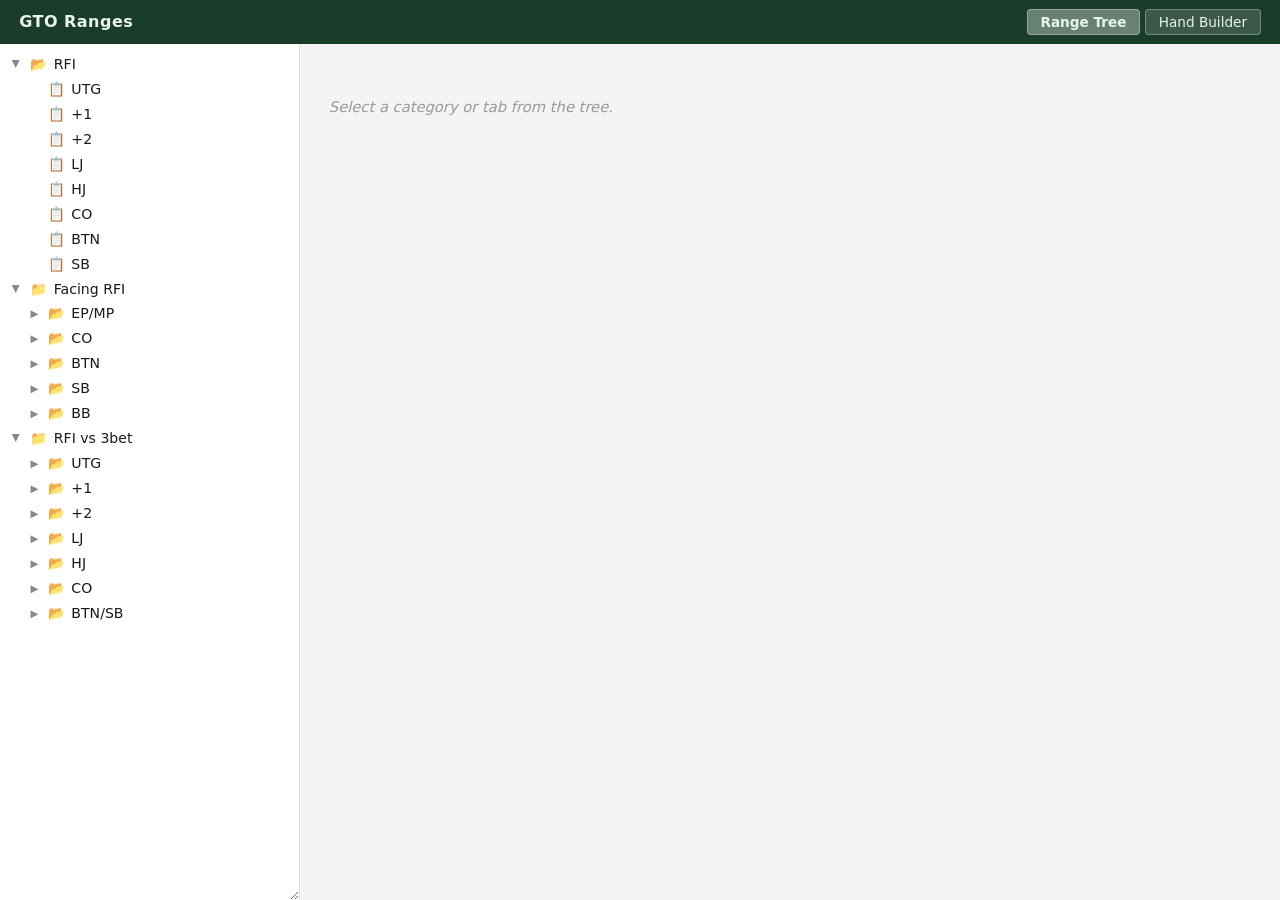
==== web/index.html @ 1d78e266 "Restructure as proper web app with Pokerr JSON format - Replace rm_to_html.py with rm_to_pokerr.py: " ====
<!DOCTYPE html>
<html lang="en">
<head>
<meta charset="utf-8">
<meta name="viewport" content="width=device-width, initial-scale=1">
<title>Pokerr</title>
<link rel="icon" type="image/svg+xml" href="favicon.svg">
<link rel="stylesheet" href="style.css">
</head>
<body>

<div id="load-screen">Loading range data…</div>

<div id="app" style="display:none; flex-direction:column; height:100vh;">
  <header>
    <span id="page-title"></span>
    <nav class="view-nav">
      <button data-view="tree" class="active">Range Tree</button>
      <button data-view="builder">Hand Builder</button>
    </nav>
  </header>

  <div id="tree-view" class="view active">
    <div id="tree-panel"></div>
    <div id="content-panel">
      <p class="placeholder">Select a category or tab from the tree.</p>
    </div>
  </div>

  <div id="builder-view" class="view"></div>
</div>

<script src="app.js"></script>
</body>
</html>
---- web/style.css ----
*, *::before, *::after { box-sizing: border-box; margin: 0; padding: 0; }

body {
  font-family: system-ui, sans-serif;
  background: #f4f4f4;
  color: #1a1a1a;
  display: flex;
  flex-direction: column;
  height: 100vh;
  overflow: hidden;
}

/* ---- Loading / error states ---- */
#load-screen {
  display: flex;
  align-items: center;
  justify-content: center;
  height: 100vh;
  font-size: 1rem;
  color: #555;
}
#load-screen.error { color: #c0392b; }

/* ---- Header ---- */
header {
  background: #1a3d2b;
  color: #e8f5ee;
  padding: .55rem 1.2rem;
  display: flex;
  align-items: center;
  justify-content: space-between;
  gap: 1rem;
  flex-shrink: 0;
}
#page-title { font-size: 1rem; font-weight: 600; letter-spacing: .03em; }

.view-nav { display: flex; gap: .3rem; }
.view-nav button {
  background: rgba(255,255,255,.15);
  border: 1px solid rgba(255,255,255,.3);
  color: #e8f5ee;
  padding: .25rem .8rem;
  border-radius: 4px;
  cursor: pointer;
  font-size: .85rem;
  font-family: inherit;
}
.view-nav button.active { background: rgba(255,255,255,.35); font-weight: 600; }
.view-nav button:hover:not(.active) { background: rgba(255,255,255,.22); }

/* ---- Views ---- */
.view { display: none; flex: 1; overflow: hidden; }
.view.active { display: flex; }

/* ---- Tree view ---- */
#tree-panel {
  width: 300px;
  min-width: 180px;
  background: #fff;
  border-right: 1px solid #ddd;
  overflow-y: auto;
  resize: horizontal;
  padding: .5rem 0;
  flex-shrink: 0;
}
.tree-node { cursor: pointer; user-select: none; }
.tree-node-header {
  display: flex;
  align-items: center;
  gap: .4rem;
  padding: .28rem .6rem;
  border-radius: 4px;
  white-space: nowrap;
  overflow: hidden;
}
.tree-node-header:hover { background: #eef6f1; }
.tree-node-header.active { background: #d2ead9; font-weight: 600; }
.chevron { font-size: .65rem; color: #888; width: .9rem; text-align: center; flex-shrink: 0; transition: transform .15s; }
.chevron.open { transform: rotate(90deg); }
.node-icon { font-size: .85rem; flex-shrink: 0; }
.node-label { font-size: .88rem; overflow: hidden; text-overflow: ellipsis; }
.tree-children { display: none; }
.tree-children.open { display: block; }

#content-panel { flex: 1; padding: 1.4rem 1.8rem; overflow-y: auto; }
#content-panel h2 { font-size: 1.15rem; margin-bottom: .9rem; border-bottom: 1px solid #ccc; padding-bottom: .35rem; color: #1a3d2b; }
.tab-block { margin-bottom: 1.3rem; }
.tab-block h3 { font-size: .95rem; font-weight: 600; margin-bottom: .45rem; color: #333; }

/* ---- Shared range components ---- */
.legend { display: flex; flex-wrap: wrap; gap: .5rem; margin-bottom: 1.2rem; }
.legend-item { display: flex; align-items: center; gap: .35rem; font-size: .8rem; }
.legend-swatch { width: 12px; height: 12px; border-radius: 2px; flex-shrink: 0; }

.range-row { display: flex; align-items: baseline; gap: .5rem; margin-bottom: .3rem; flex-wrap: wrap; }
.range-label {
  font-size: .78rem; font-weight: 700; white-space: nowrap; flex-shrink: 0;
  padding: .15rem .5rem; border-radius: 3px; color: #fff; min-width: 90px; text-align: center;
}
code.range-value {
  background: #f0f0f0; border-radius: 4px; padding: .2rem .5rem;
  font-size: .82rem; word-break: break-all; cursor: pointer; user-select: all;
  transition: background .12s; border: 1px solid transparent;
}
code.range-value:hover { background: #d0e8ff; border-color: #7ab; }
code.range-value.copied { background: #c6f0c6; border-color: #5a5; }

.placeholder { color: #999; font-style: italic; margin-top: 2rem; font-size: .92rem; }

/* ---- Range grid ---- */
.range-grid-wrap { margin-bottom: .9rem; }
.range-grid {
  display: inline-grid;
  grid-template-columns: repeat(13, 30px);
  gap: 1px;
  background: #d8d8d8;
  border: 1px solid #d8d8d8;
  border-radius: 3px;
  overflow: hidden;
}
.grid-cell {
  background: #f0f0f0;
  display: flex; align-items: center; justify-content: center;
  height: 30px;
  font-size: .72rem;
  color: #111;
  cursor: default;
  position: relative;
}
.grid-cell.in-range { color: #111; font-weight: 600; }
.grid-cell:hover {
  outline: 2px solid #333;
  z-index: 1;
  color: #000 !important;
  background: #fffde0 !important;
  font-weight: 700;
  font-size: .8rem;
}
.grid-mini-legend { display: flex; flex-wrap: wrap; gap: .25rem .5rem; margin-top: .35rem; }
.grid-mini-legend-item { display: flex; align-items: center; gap: .25rem; font-size: .72rem; }
.grid-mini-swatch { width: 10px; height: 10px; border-radius: 2px; flex-shrink: 0; }

.range-text-rows { margin-top: .1rem; }

/* ---- Hand Builder view ---- */
#builder-view { flex-direction: column; overflow-y: auto; padding: 1.2rem 1.8rem; gap: .6rem; }

.builder-step {
  background: #fff;
  border: 1px solid #ddd;
  border-radius: 8px;
  overflow: hidden;
  flex-shrink: 0;
}
.builder-step-header {
  background: #1a3d2b;
  color: #e8f5ee;
  padding: .4rem 1rem;
  font-size: .82rem;
  font-weight: 600;
  letter-spacing: .02em;
}
.builder-step-body { padding: .7rem 1rem; }

.builder-chips { display: flex; flex-wrap: wrap; gap: .35rem; margin-bottom: .5rem; }
.builder-chip {
  padding: .22rem .65rem;
  border-radius: 20px;
  border: 1px solid #ccc;
  cursor: pointer;
  font-size: .83rem;
  background: #f7f7f7;
  transition: all .1s;
  white-space: nowrap;
}
.builder-chip:hover { background: #eef6f1; border-color: #5a8; }
.builder-chip.selected { background: #1a3d2b; color: #fff; border-color: #1a3d2b; }

.builder-ranges { border-top: 1px solid #eee; margin-top: .55rem; padding-top: .55rem; }
.builder-empty { font-style: italic; color: #aaa; font-size: .85rem; }

.builder-arrow { text-align: center; color: #bbb; font-size: 1.2rem; line-height: 1; pointer-events: none; flex-shrink: 0; }

/* ---- Action color classes ---- */
.action-raise-value  { background: #c0392b; }
.action-call         { background: #1e8449; }
.action-raise-bluff  { background: #2471a3; }
.action-fold         { background: #7f8c8d; }
.action-unknown      { background: #555; }
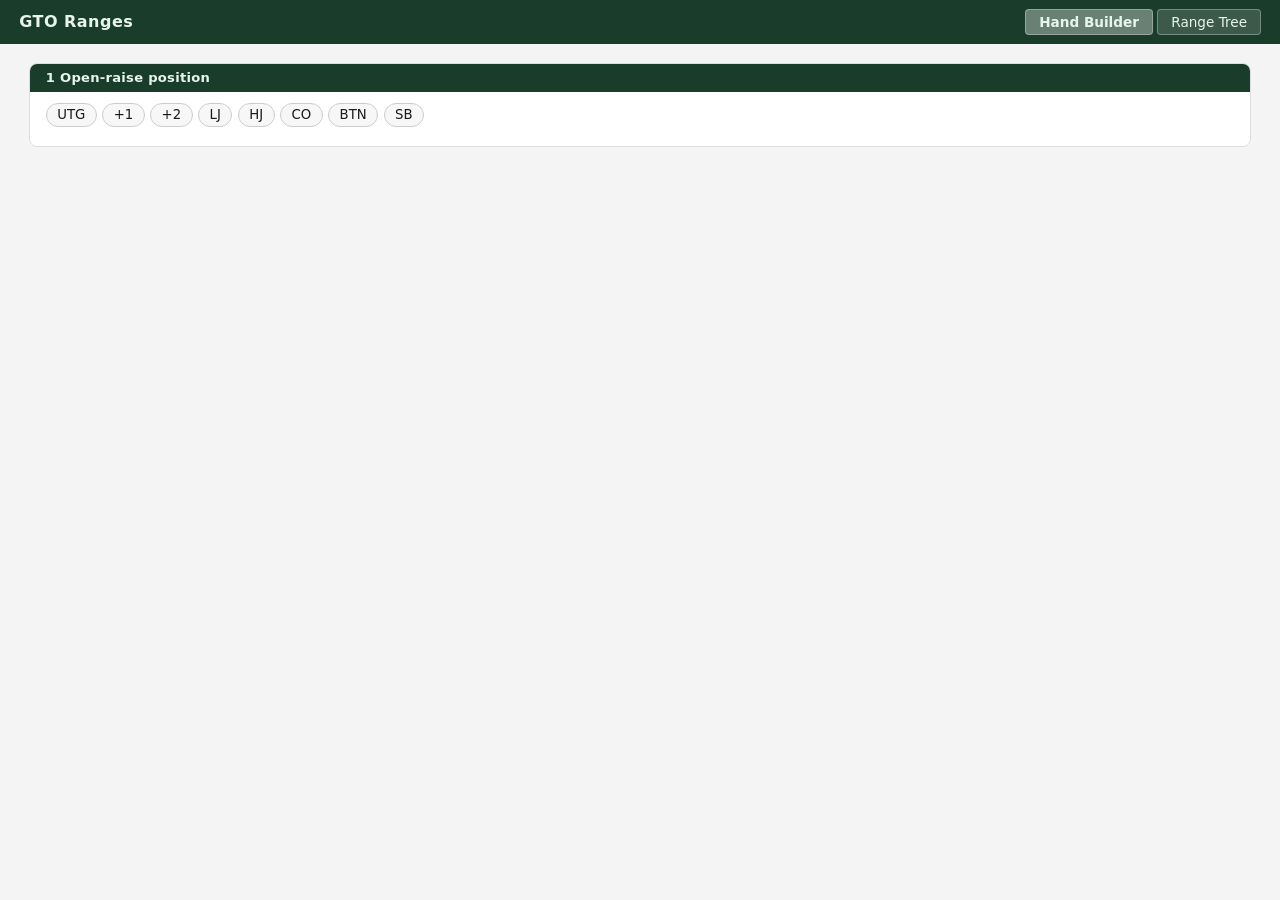
==== commit 9356885b: "Fix mobile scrolling with position:fixed layout Replace body height/overflow approach with position:" ====
--- a/web/index.html
+++ b/web/index.html
@@ -11,23 +11,23 @@
 
 <div id="load-screen">Loading range data…</div>
 
-<div id="app" style="display:none; flex-direction:column; height:100vh;">
+<div id="app" style="display:none; flex-direction:column;">
   <header>
     <span id="page-title"></span>
     <nav class="view-nav">
-      <button data-view="tree" class="active">Range Tree</button>
-      <button data-view="builder">Hand Builder</button>
+      <button data-view="builder" class="active">Hand Builder</button>
+      <button data-view="tree">Range Tree</button>
     </nav>
   </header>
 
-  <div id="tree-view" class="view active">
+  <div id="builder-view" class="view active"></div>
+
+  <div id="tree-view" class="view">
     <div id="tree-panel"></div>
     <div id="content-panel">
       <p class="placeholder">Select a category or tab from the tree.</p>
     </div>
   </div>
-
-  <div id="builder-view" class="view"></div>
 </div>
 
 <script src="app.js"></script>
--- a/web/style.css
+++ b/web/style.css
@@ -4,18 +4,22 @@
   font-family: system-ui, sans-serif;
   background: #f4f4f4;
   color: #1a1a1a;
-  display: flex;
-  flex-direction: column;
-  height: 100vh;
+}
+
+#app {
+  position: fixed;
+  top: 0; left: 0; right: 0; bottom: 0;
   overflow: hidden;
+  /* display: flex; flex-direction: column; set by inline style + JS */
 }
 
 /* ---- Loading / error states ---- */
 #load-screen {
+  position: fixed;
+  top: 0; left: 0; right: 0; bottom: 0;
   display: flex;
   align-items: center;
   justify-content: center;
-  height: 100vh;
   font-size: 1rem;
   color: #555;
 }
@@ -49,7 +53,7 @@
 .view-nav button:hover:not(.active) { background: rgba(255,255,255,.22); }
 
 /* ---- Views ---- */
-.view { display: none; flex: 1; overflow: hidden; }
+.view { display: none; flex: 1; min-height: 0; overflow: hidden; }
 .view.active { display: flex; }
 
 /* ---- Tree view ---- */
@@ -82,7 +86,10 @@
 .tree-children { display: none; }
 .tree-children.open { display: block; }
 
-#content-panel { flex: 1; padding: 1.4rem 1.8rem; overflow-y: auto; }
+#content-panel { flex: 1; padding: 1.2rem 1rem; padding-bottom: max(1.2rem, env(safe-area-inset-bottom)); overflow-y: auto; }
+@media (min-width: 768px) {
+  #content-panel { padding: 1.4rem 1.8rem; padding-bottom: max(1.4rem, env(safe-area-inset-bottom)); }
+}
 #content-panel h2 { font-size: 1.15rem; margin-bottom: .9rem; border-bottom: 1px solid #ccc; padding-bottom: .35rem; color: #1a3d2b; }
 .tab-block { margin-bottom: 1.3rem; }
 .tab-block h3 { font-size: .95rem; font-weight: 600; margin-bottom: .45rem; color: #333; }
@@ -108,10 +115,11 @@
 .placeholder { color: #999; font-style: italic; margin-top: 2rem; font-size: .92rem; }
 
 /* ---- Range grid ---- */
-.range-grid-wrap { margin-bottom: .9rem; }
+.range-grid-wrap { margin-bottom: .9rem; overflow-x: auto; }
 .range-grid {
+  --cell: 25px;
   display: inline-grid;
-  grid-template-columns: repeat(13, 30px);
+  grid-template-columns: repeat(13, var(--cell));
   gap: 1px;
   background: #d8d8d8;
   border: 1px solid #d8d8d8;
@@ -121,21 +129,19 @@
 .grid-cell {
   background: #f0f0f0;
   display: flex; align-items: center; justify-content: center;
-  height: 30px;
-  font-size: .72rem;
+  height: var(--cell);
+  font-size: .66rem;
+  font-weight: 500;
   color: #111;
   cursor: default;
   position: relative;
 }
-.grid-cell.in-range { color: #111; font-weight: 600; }
-.grid-cell:hover {
-  outline: 2px solid #333;
-  z-index: 1;
-  color: #000 !important;
-  background: #fffde0 !important;
-  font-weight: 700;
-  font-size: .8rem;
+@media (min-width: 768px) {
+  .range-grid { --cell: 33px; }
+  .grid-cell  { font-size: .78rem; }
 }
+
+
 .grid-mini-legend { display: flex; flex-wrap: wrap; gap: .25rem .5rem; margin-top: .35rem; }
 .grid-mini-legend-item { display: flex; align-items: center; gap: .25rem; font-size: .72rem; }
 .grid-mini-swatch { width: 10px; height: 10px; border-radius: 2px; flex-shrink: 0; }
@@ -143,7 +149,10 @@
 .range-text-rows { margin-top: .1rem; }
 
 /* ---- Hand Builder view ---- */
-#builder-view { flex-direction: column; overflow-y: auto; padding: 1.2rem 1.8rem; gap: .6rem; }
+#builder-view { flex-direction: column; overflow-y: auto; padding: 1rem; padding-bottom: max(1rem, env(safe-area-inset-bottom)); gap: .6rem; }
+@media (min-width: 768px) {
+  #builder-view { padding: 1.2rem 1.8rem; padding-bottom: max(1.2rem, env(safe-area-inset-bottom)); }
+}
 
 .builder-step {
   background: #fff;
@@ -183,7 +192,7 @@
 
 /* ---- Action color classes ---- */
 .action-raise-value  { background: #c0392b; }
-.action-call         { background: #1e8449; }
-.action-raise-bluff  { background: #2471a3; }
+.action-call         { background: #1e8449; color: #fff; }
+.action-raise-bluff  { background: #2471a3; color: #fff; }
 .action-fold         { background: #7f8c8d; }
 .action-unknown      { background: #555; }
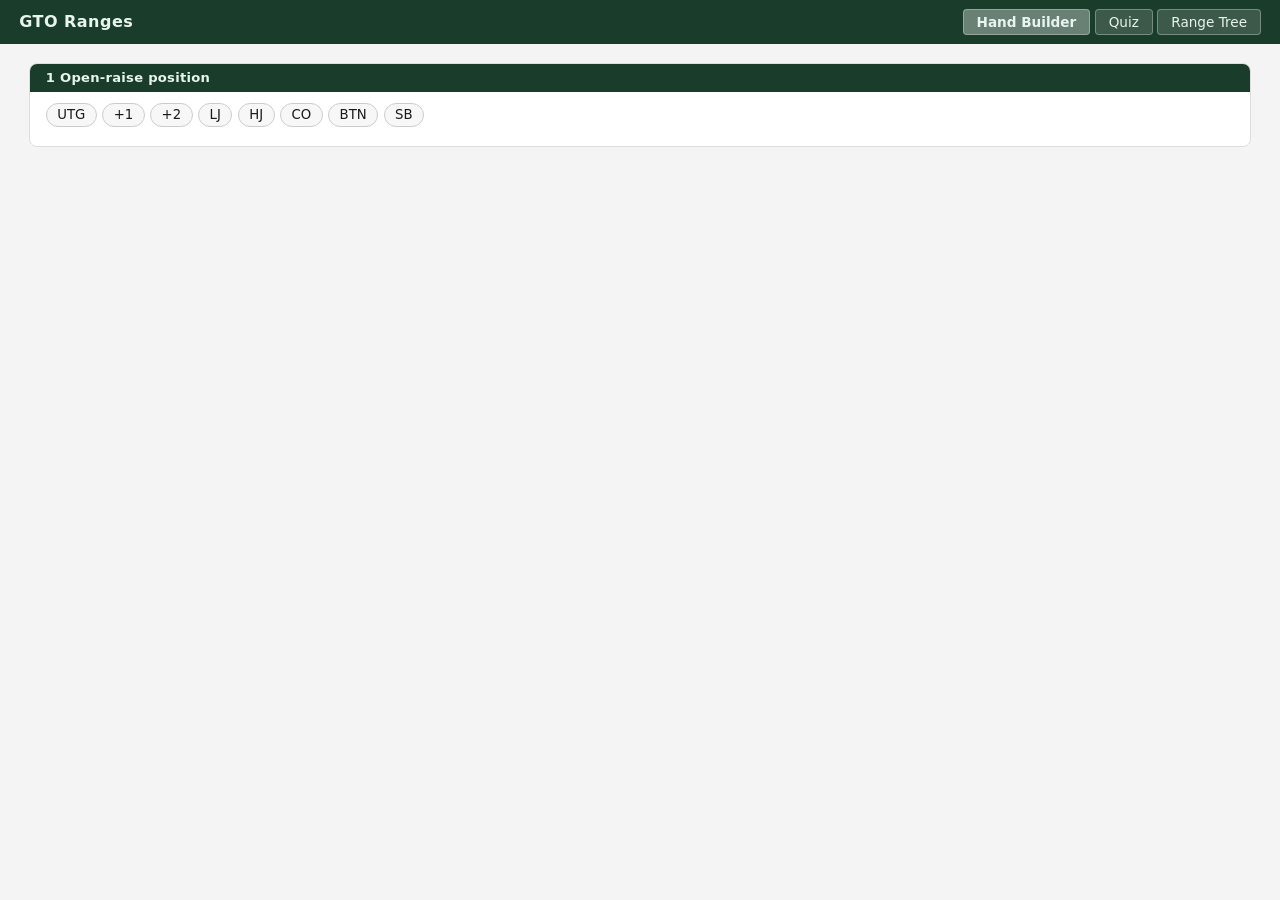
==== commit 543e61cd: "Add Quiz mode for GTO range practice Shows a 9-seat SVG poker table with the raiser and hero positio" ====
--- a/web/index.html
+++ b/web/index.html
@@ -16,11 +16,14 @@
     <span id="page-title"></span>
     <nav class="view-nav">
       <button data-view="builder" class="active">Hand Builder</button>
+      <button data-view="quiz">Quiz</button>
       <button data-view="tree">Range Tree</button>
     </nav>
   </header>
 
   <div id="builder-view" class="view active"></div>
+
+  <div id="quiz-view" class="view"></div>
 
   <div id="tree-view" class="view">
     <div id="tree-panel"></div>
--- a/web/style.css
+++ b/web/style.css
@@ -196,3 +196,77 @@
 .action-raise-bluff  { background: #2471a3; color: #fff; }
 .action-fold         { background: #7f8c8d; }
 .action-unknown      { background: #555; }
+
+/* ---- Quiz view ---- */
+#quiz-view {
+  flex-direction: column;
+  align-items: center;
+  overflow-y: auto;
+  padding: 1rem;
+  padding-bottom: max(1rem, env(safe-area-inset-bottom));
+  gap: .7rem;
+}
+@media (min-width: 768px) {
+  #quiz-view { padding: 1.2rem 1.8rem; padding-bottom: max(1.2rem, env(safe-area-inset-bottom)); }
+}
+
+.quiz-score-bar {
+  font-size: .9rem; font-weight: 600; color: #1a3d2b;
+  background: #e8f5ee; border-radius: 6px;
+  padding: .4rem 1rem; text-align: center;
+  width: 100%; max-width: 420px; flex-shrink: 0;
+}
+
+.quiz-wrap {
+  background: #fff; border: 1px solid #ddd; border-radius: 8px;
+  width: 100%; max-width: 420px;
+  padding: 1rem; display: flex; flex-direction: column;
+  align-items: center; gap: .8rem; flex-shrink: 0;
+}
+
+.quiz-table-svg { width: 100%; max-width: 280px; }
+
+.quiz-situation { font-size: .9rem; font-weight: 600; color: #333; text-align: center; }
+
+.quiz-hand { display: flex; gap: .5rem; }
+.quiz-card {
+  width: 48px; height: 66px;
+  border: 2px solid #bbb; border-radius: 6px; background: #fff;
+  box-shadow: 0 2px 5px rgba(0,0,0,.15);
+  display: flex; flex-direction: column;
+  align-items: center; justify-content: center; gap: 1px;
+}
+.quiz-card-spade { color: #111; }
+.quiz-card-heart  { color: #c0392b; }
+.qr { font-size: 1.4rem; font-weight: 800; line-height: 1; }
+.qs { font-size: .9rem; line-height: 1; }
+
+.quiz-action-btns { display: flex; gap: .6rem; flex-wrap: wrap; justify-content: center; }
+.quiz-btn {
+  padding: .55rem 1.3rem; border: none; border-radius: 6px;
+  cursor: pointer; font-size: .95rem; font-weight: 700;
+  font-family: inherit; color: #fff; transition: filter .1s;
+}
+.quiz-btn:hover { filter: brightness(1.12); }
+.btn-3bet { background: #c0392b; }
+.btn-call  { background: #1e8449; }
+.btn-fold  { background: #7f8c8d; }
+
+.quiz-feedback {
+  font-size: .95rem; font-weight: 700;
+  padding: .45rem 1rem; border-radius: 6px; text-align: center; width: 100%;
+}
+.fb-correct { background: #d4edda; color: #155724; }
+.fb-wrong   { background: #f8d7da; color: #721c24; }
+
+.quiz-reveal { width: 100%; overflow-x: auto; }
+.quiz-reveal-title { font-size: .75rem; color: #555; font-weight: 600; margin-bottom: .35rem; }
+
+.quiz-hl { box-shadow: inset 0 0 0 2px #f39c12; }
+
+.quiz-next-btn {
+  padding: .45rem 1.2rem; background: #1a3d2b; color: #e8f5ee;
+  border: none; border-radius: 6px; cursor: pointer;
+  font-size: .9rem; font-weight: 600; font-family: inherit;
+}
+.quiz-next-btn:hover { background: #225035; }
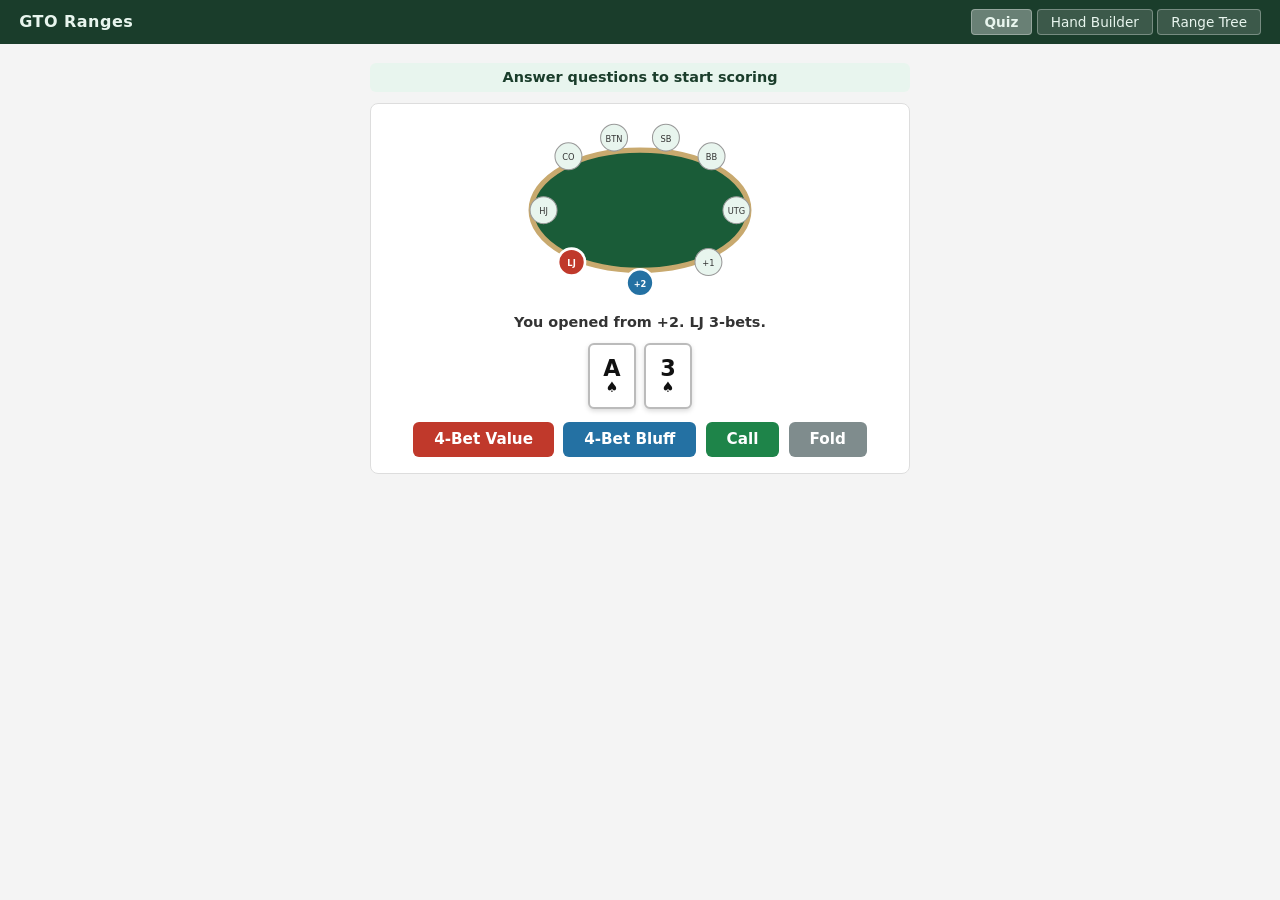
==== commit 8cb9fe0b: "Improve quiz hand picking and action granularity - pickHand: 70% in-range, 20% 'close', 10% random -" ====
--- a/web/index.html
+++ b/web/index.html
@@ -15,8 +15,8 @@
   <header>
     <span id="page-title"></span>
     <nav class="view-nav">
-      <button data-view="builder" class="active">Hand Builder</button>
       <button data-view="quiz">Quiz</button>
+      <button data-view="builder">Hand Builder</button>
       <button data-view="tree">Range Tree</button>
     </nav>
   </header>
--- a/web/style.css
+++ b/web/style.css
@@ -248,9 +248,10 @@
   font-family: inherit; color: #fff; transition: filter .1s;
 }
 .quiz-btn:hover { filter: brightness(1.12); }
-.btn-3bet { background: #c0392b; }
-.btn-call  { background: #1e8449; }
-.btn-fold  { background: #7f8c8d; }
+.btn-3bet       { background: #c0392b; }
+.btn-3bet-bluff { background: #2471a3; }
+.btn-call       { background: #1e8449; }
+.btn-fold       { background: #7f8c8d; }
 
 .quiz-feedback {
   font-size: .95rem; font-weight: 700;
@@ -259,7 +260,7 @@
 .fb-correct { background: #d4edda; color: #155724; }
 .fb-wrong   { background: #f8d7da; color: #721c24; }
 
-.quiz-reveal { width: 100%; overflow-x: auto; }
+.quiz-reveal { width: 100%; overflow-x: auto; text-align: center; }
 .quiz-reveal-title { font-size: .75rem; color: #555; font-weight: 600; margin-bottom: .35rem; }
 
 .quiz-hl { box-shadow: inset 0 0 0 2px #f39c12; }
@@ -270,3 +271,6 @@
   font-size: .9rem; font-weight: 600; font-family: inherit;
 }
 .quiz-next-btn:hover { background: #225035; }
+@media (min-width: 768px) {
+  .quiz-score-bar, .quiz-wrap { max-width: 540px; }
+}
